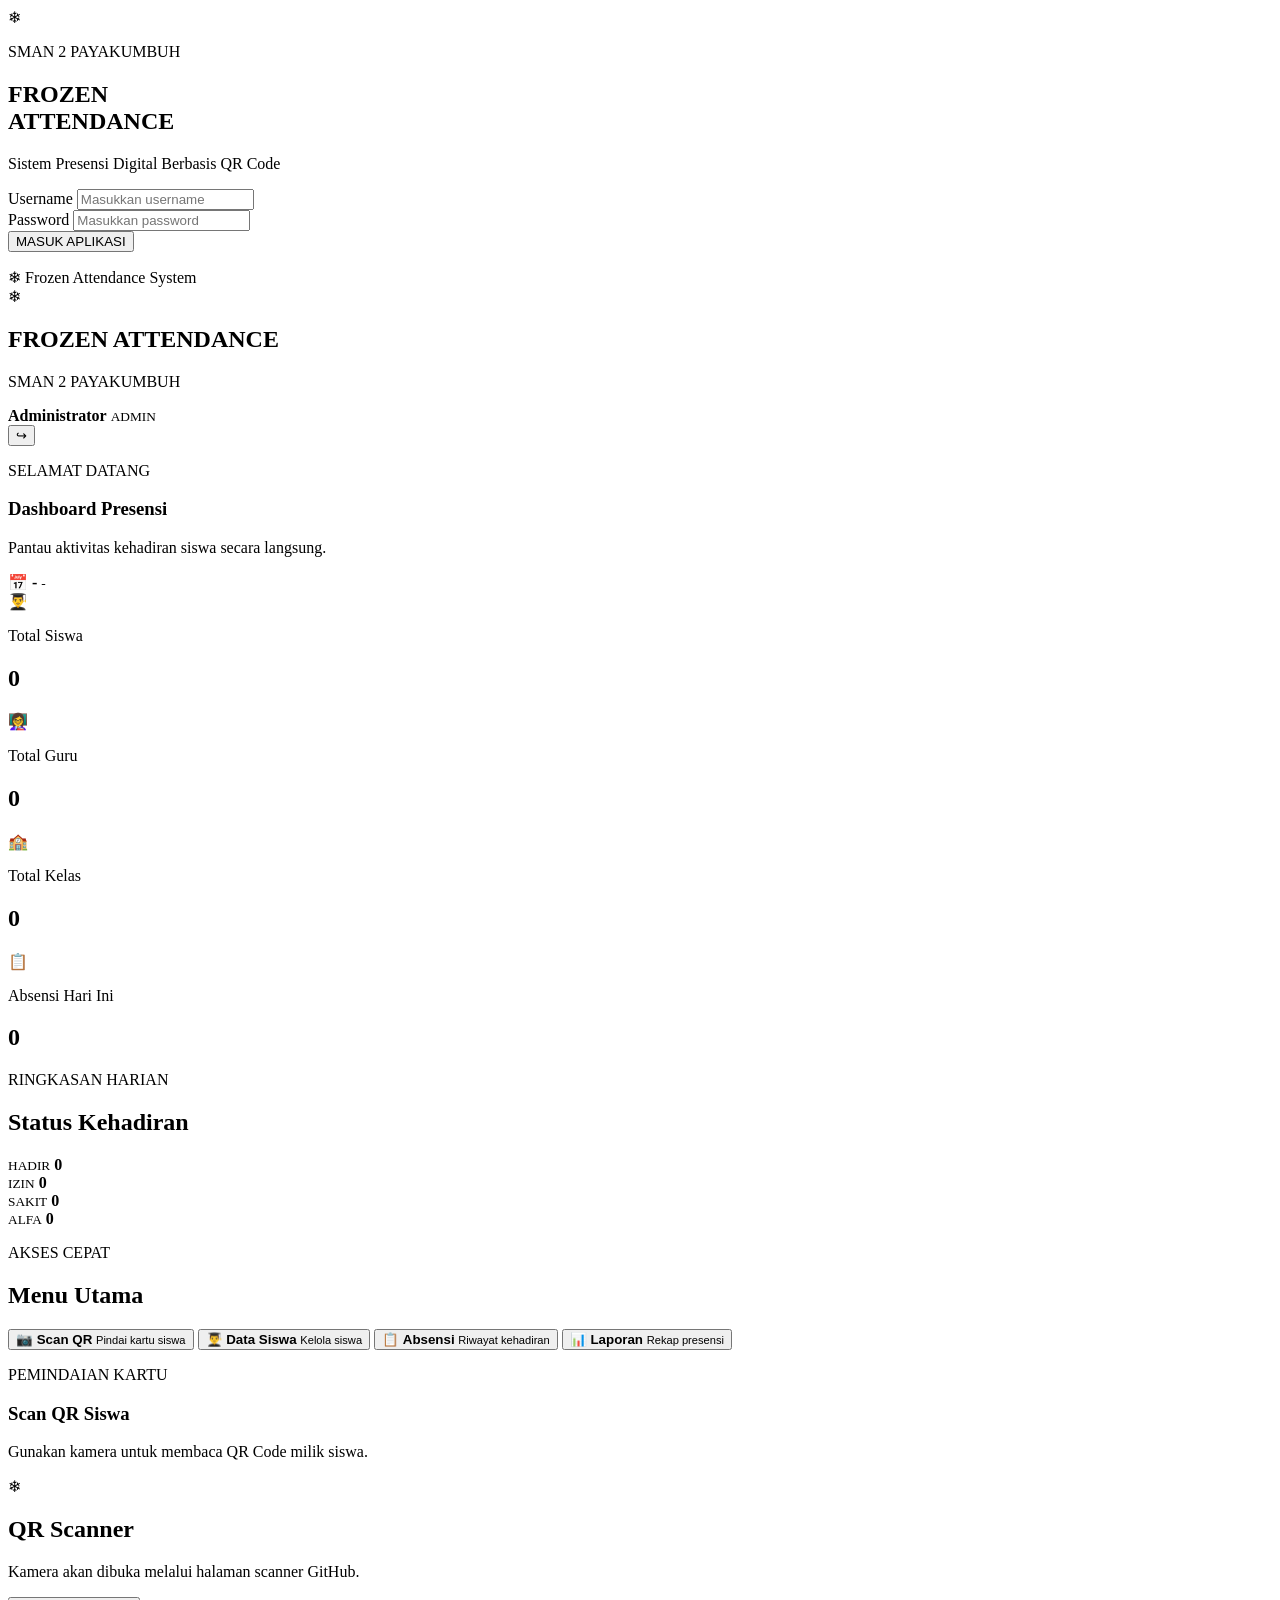
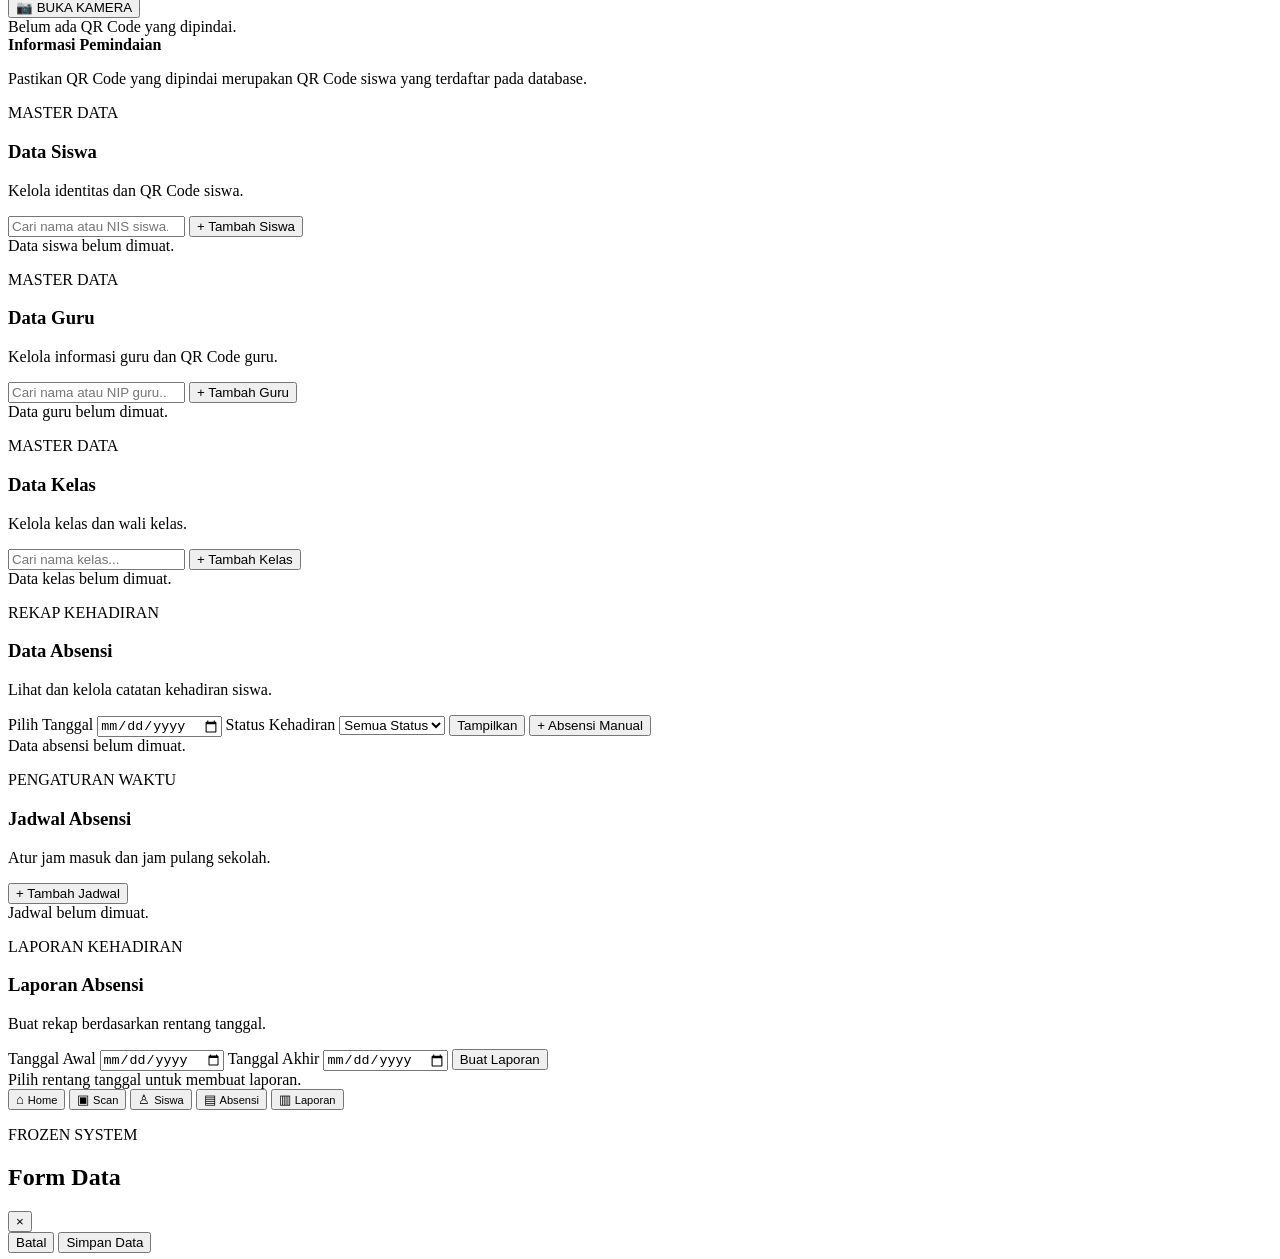
==== index.html @ 05273013 "Add initial HTML structure for Frozen Attendance app This is the initial commit for the Frozen Atten" ====
<!DOCTYPE html>
<html lang="id">
<head>
  <meta charset="UTF-8">
  <meta name="viewport" content="width=device-width, initial-scale=1.0">
  <meta name="theme-color" content="#07182b">
  <meta name="description" content="Frozen Attendance - Sistem Presensi QR SMAN 2 Payakumbuh">
  <title>Frozen Attendance | SMAN 2 Payakumbuh</title>

  <link rel="stylesheet" href="style.css">
</head>

<body>

  <div class="snow-layer" id="snowLayer"></div>

  <!-- LOGIN -->
  <section id="loginPage" class="login-page">
    <div class="login-card">

      <div class="logo-ice">❄</div>

      <p class="school-label">SMAN 2 PAYAKUMBUH</p>
      <h1>FROZEN<br>ATTENDANCE</h1>
      <p class="login-description">
        Sistem Presensi Digital Berbasis QR Code
      </p>

      <form id="loginForm">
        <div class="form-group">
          <label for="username">Username</label>
          <input
            type="text"
            id="username"
            placeholder="Masukkan username"
            autocomplete="username"
            required
          >
        </div>

        <div class="form-group">
          <label for="password">Password</label>
          <input
            type="password"
            id="password"
            placeholder="Masukkan password"
            autocomplete="current-password"
            required
          >
        </div>

        <button type="submit" class="btn-primary" id="loginButton">
          MASUK APLIKASI
        </button>

        <p id="loginMessage" class="message"></p>
      </form>

      <div class="login-footer">
        <span>❄</span> Frozen Attendance System
      </div>

    </div>
  </section>


  <!-- APLIKASI UTAMA -->
  <section id="appPage" class="app-page hidden">

    <!-- HEADER -->
    <header class="top-header">
      <div class="brand">
        <div class="brand-icon">❄</div>
        <div>
          <h2>FROZEN ATTENDANCE</h2>
          <p>SMAN 2 PAYAKUMBUH</p>
        </div>
      </div>

      <div class="profile-area">
        <div class="profile-info">
          <strong id="profileName">Administrator</strong>
          <small id="profileRole">ADMIN</small>
        </div>
        <button class="logout-button" id="logoutButton" title="Keluar">
          ↪
        </button>
      </div>
    </header>


    <!-- CONTENT -->
    <main class="main-content">

      <!-- DASHBOARD -->
      <section class="page-section active" id="page-dashboard">

        <div class="welcome-section">
          <div>
            <p class="eyebrow">SELAMAT DATANG</p>
            <h1>Dashboard Presensi</h1>
            <p class="muted">
              Pantau aktivitas kehadiran siswa secara langsung.
            </p>
          </div>

          <div class="date-card">
            <span>📅</span>
            <strong id="currentDate">-</strong>
            <small id="currentClock">-</small>
          </div>
        </div>


        <div class="stats-grid">

          <article class="stat-card">
            <div class="stat-icon">👨‍🎓</div>
            <div>
              <p>Total Siswa</p>
              <h2 id="totalStudents">0</h2>
            </div>
          </article>

          <article class="stat-card">
            <div class="stat-icon">👩‍🏫</div>
            <div>
              <p>Total Guru</p>
              <h2 id="totalTeachers">0</h2>
            </div>
          </article>

          <article class="stat-card">
            <div class="stat-icon">🏫</div>
            <div>
              <p>Total Kelas</p>
              <h2 id="totalClasses">0</h2>
            </div>
          </article>

          <article class="stat-card">
            <div class="stat-icon">📋</div>
            <div>
              <p>Absensi Hari Ini</p>
              <h2 id="totalAttendance">0</h2>
            </div>
          </article>

        </div>


        <div class="section-heading">
          <div>
            <p class="eyebrow">RINGKASAN HARIAN</p>
            <h2>Status Kehadiran</h2>
          </div>
        </div>

        <div class="attendance-summary">

          <div class="summary-item">
            <span class="status-dot hadir"></span>
            <div>
              <small>HADIR</small>
              <strong id="countHadir">0</strong>
            </div>
          </div>

          <div class="summary-item">
            <span class="status-dot izin"></span>
            <div>
              <small>IZIN</small>
              <strong id="countIzin">0</strong>
            </div>
          </div>

          <div class="summary-item">
            <span class="status-dot sakit"></span>
            <div>
              <small>SAKIT</small>
              <strong id="countSakit">0</strong>
            </div>
          </div>

          <div class="summary-item">
            <span class="status-dot alfa"></span>
            <div>
              <small>ALFA</small>
              <strong id="countAlfa">0</strong>
            </div>
          </div>

        </div>


        <div class="quick-actions">
          <div class="section-heading">
            <div>
              <p class="eyebrow">AKSES CEPAT</p>
              <h2>Menu Utama</h2>
            </div>
          </div>

          <div class="quick-grid">
            <button class="quick-card" data-page="scan">
              <span>📷</span>
              <strong>Scan QR</strong>
              <small>Pindai kartu siswa</small>
            </button>

            <button class="quick-card" data-page="students">
              <span>👨‍🎓</span>
              <strong>Data Siswa</strong>
              <small>Kelola siswa</small>
            </button>

            <button class="quick-card" data-page="attendance">
              <span>📋</span>
              <strong>Absensi</strong>
              <small>Riwayat kehadiran</small>
            </button>

            <button class="quick-card" data-page="reports">
              <span>📊</span>
              <strong>Laporan</strong>
              <small>Rekap presensi</small>
            </button>
          </div>
        </div>

      </section>


      <!-- SCAN QR -->
      <section class="page-section" id="page-scan">

        <div class="page-title">
          <p class="eyebrow">PEMINDAIAN KARTU</p>
          <h1>Scan QR Siswa</h1>
          <p class="muted">
            Gunakan kamera untuk membaca QR Code milik siswa.
          </p>
        </div>

        <div class="scanner-card">

          <div class="scanner-icon">❄</div>

          <h2>QR Scanner</h2>
          <p>
            Kamera akan dibuka melalui halaman scanner GitHub.
          </p>

          <button class="btn-primary" id="openScannerButton">
            📷 BUKA KAMERA
          </button>

          <div id="scanResult" class="scan-result">
            Belum ada QR Code yang dipindai.
          </div>

        </div>

        <div class="info-card">
          <strong>Informasi Pemindaian</strong>
          <p>
            Pastikan QR Code yang dipindai merupakan QR Code siswa
            yang terdaftar pada database.
          </p>
        </div>

      </section>


      <!-- DATA SISWA -->
      <section class="page-section" id="page-students">

        <div class="page-title">
          <p class="eyebrow">MASTER DATA</p>
          <h1>Data Siswa</h1>
          <p class="muted">Kelola identitas dan QR Code siswa.</p>
        </div>

        <div class="toolbar">
          <input
            type="search"
            id="studentSearch"
            placeholder="Cari nama atau NIS siswa..."
          >

          <button class="btn-primary" id="addStudentButton">
            + Tambah Siswa
          </button>
        </div>

        <div id="studentList" class="data-list">
          <div class="empty-state">Data siswa belum dimuat.</div>
        </div>

      </section>


      <!-- DATA GURU -->
      <section class="page-section" id="page-teachers">

        <div class="page-title">
          <p class="eyebrow">MASTER DATA</p>
          <h1>Data Guru</h1>
          <p class="muted">Kelola informasi guru dan QR Code guru.</p>
        </div>

        <div class="toolbar">
          <input
            type="search"
            id="teacherSearch"
            placeholder="Cari nama atau NIP guru..."
          >

          <button class="btn-primary" id="addTeacherButton">
            + Tambah Guru
          </button>
        </div>

        <div id="teacherList" class="data-list">
          <div class="empty-state">Data guru belum dimuat.</div>
        </div>

      </section>


      <!-- DATA KELAS -->
      <section class="page-section" id="page-classes">

        <div class="page-title">
          <p class="eyebrow">MASTER DATA</p>
          <h1>Data Kelas</h1>
          <p class="muted">Kelola kelas dan wali kelas.</p>
        </div>

        <div class="toolbar">
          <input
            type="search"
            id="classSearch"
            placeholder="Cari nama kelas..."
          >

          <button class="btn-primary" id="addClassButton">
            + Tambah Kelas
          </button>
        </div>

        <div id="classList" class="data-list">
          <div class="empty-state">Data kelas belum dimuat.</div>
        </div>

      </section>


      <!-- ABSENSI -->
      <section class="page-section" id="page-attendance">

        <div class="page-title">
          <p class="eyebrow">REKAP KEHADIRAN</p>
          <h1>Data Absensi</h1>
          <p class="muted">Lihat dan kelola catatan kehadiran siswa.</p>
        </div>

        <div class="filter-card">
          <label for="attendanceDate">Pilih Tanggal</label>
          <input type="date" id="attendanceDate">

          <label for="attendanceStatus">Status Kehadiran</label>
          <select id="attendanceStatus">
            <option value="">Semua Status</option>
            <option value="HADIR">HADIR</option>
            <option value="IZIN">IZIN</option>
            <option value="SAKIT">SAKIT</option>
            <option value="ALFA">ALFA</option>
          </select>

          <button class="btn-primary" id="filterAttendanceButton">
            Tampilkan
          </button>

          <button class="btn-secondary" id="manualAttendanceButton">
            + Absensi Manual
          </button>
        </div>

        <div id="attendanceList" class="data-list">
          <div class="empty-state">Data absensi belum dimuat.</div>
        </div>

      </section>


      <!-- JADWAL -->
      <section class="page-section" id="page-schedules">

        <div class="page-title">
          <p class="eyebrow">PENGATURAN WAKTU</p>
          <h1>Jadwal Absensi</h1>
          <p class="muted">Atur jam masuk dan jam pulang sekolah.</p>
        </div>

        <div class="toolbar">
          <button class="btn-primary" id="addScheduleButton">
            + Tambah Jadwal
          </button>
        </div>

        <div id="scheduleList" class="data-list">
          <div class="empty-state">Jadwal belum dimuat.</div>
        </div>

      </section>


      <!-- LAPORAN -->
      <section class="page-section" id="page-reports">

        <div class="page-title">
          <p class="eyebrow">LAPORAN KEHADIRAN</p>
          <h1>Laporan Absensi</h1>
          <p class="muted">Buat rekap berdasarkan rentang tanggal.</p>
        </div>

        <div class="filter-card">
          <label for="reportStart">Tanggal Awal</label>
          <input type="date" id="reportStart">

          <label for="reportEnd">Tanggal Akhir</label>
          <input type="date" id="reportEnd">

          <button class="btn-primary" id="generateReportButton">
            Buat Laporan
          </button>
        </div>

        <div id="reportSummary" class="report-summary"></div>

        <div id="reportList" class="data-list">
          <div class="empty-state">Pilih rentang tanggal untuk membuat laporan.</div>
        </div>

      </section>

    </main>


    <!-- NAVIGASI BAWAH -->
    <nav class="bottom-nav">

      <button class="nav-item active" data-page="dashboard">
        <span>⌂</span>
        <small>Home</small>
      </button>

      <button class="nav-item" data-page="scan">
        <span>▣</span>
        <small>Scan</small>
      </button>

      <button class="nav-item" data-page="students">
        <span>♙</span>
        <small>Siswa</small>
      </button>

      <button class="nav-item" data-page="attendance">
        <span>▤</span>
        <small>Absensi</small>
      </button>

      <button class="nav-item" data-page="reports">
        <span>▥</span>
        <small>Laporan</small>
      </button>

    </nav>

  </section>


  <!-- MODAL FORM -->
  <div id="formModal" class="modal hidden">
    <div class="modal-card">

      <div class="modal-header">
        <div>
          <p class="eyebrow">FROZEN SYSTEM</p>
          <h2 id="modalTitle">Form Data</h2>
        </div>

        <button type="button" class="modal-close" id="closeModalButton">
          ×
        </button>
      </div>

      <form id="dynamicForm">
        <div id="modalFields"></div>

        <div class="modal-actions">
          <button type="button" class="btn-secondary" id="cancelModalButton">
            Batal
          </button>

          <button type="submit" class="btn-primary" id="saveModalButton">
            Simpan Data
          </button>
        </div>
      </form>

    </div>
  </div>


  <!-- NOTIFIKASI -->
  <div id="toast" class="toast"></div>


  <!-- JAVASCRIPT -->
  <script src="javascript.js"></script>

</body>
</html>
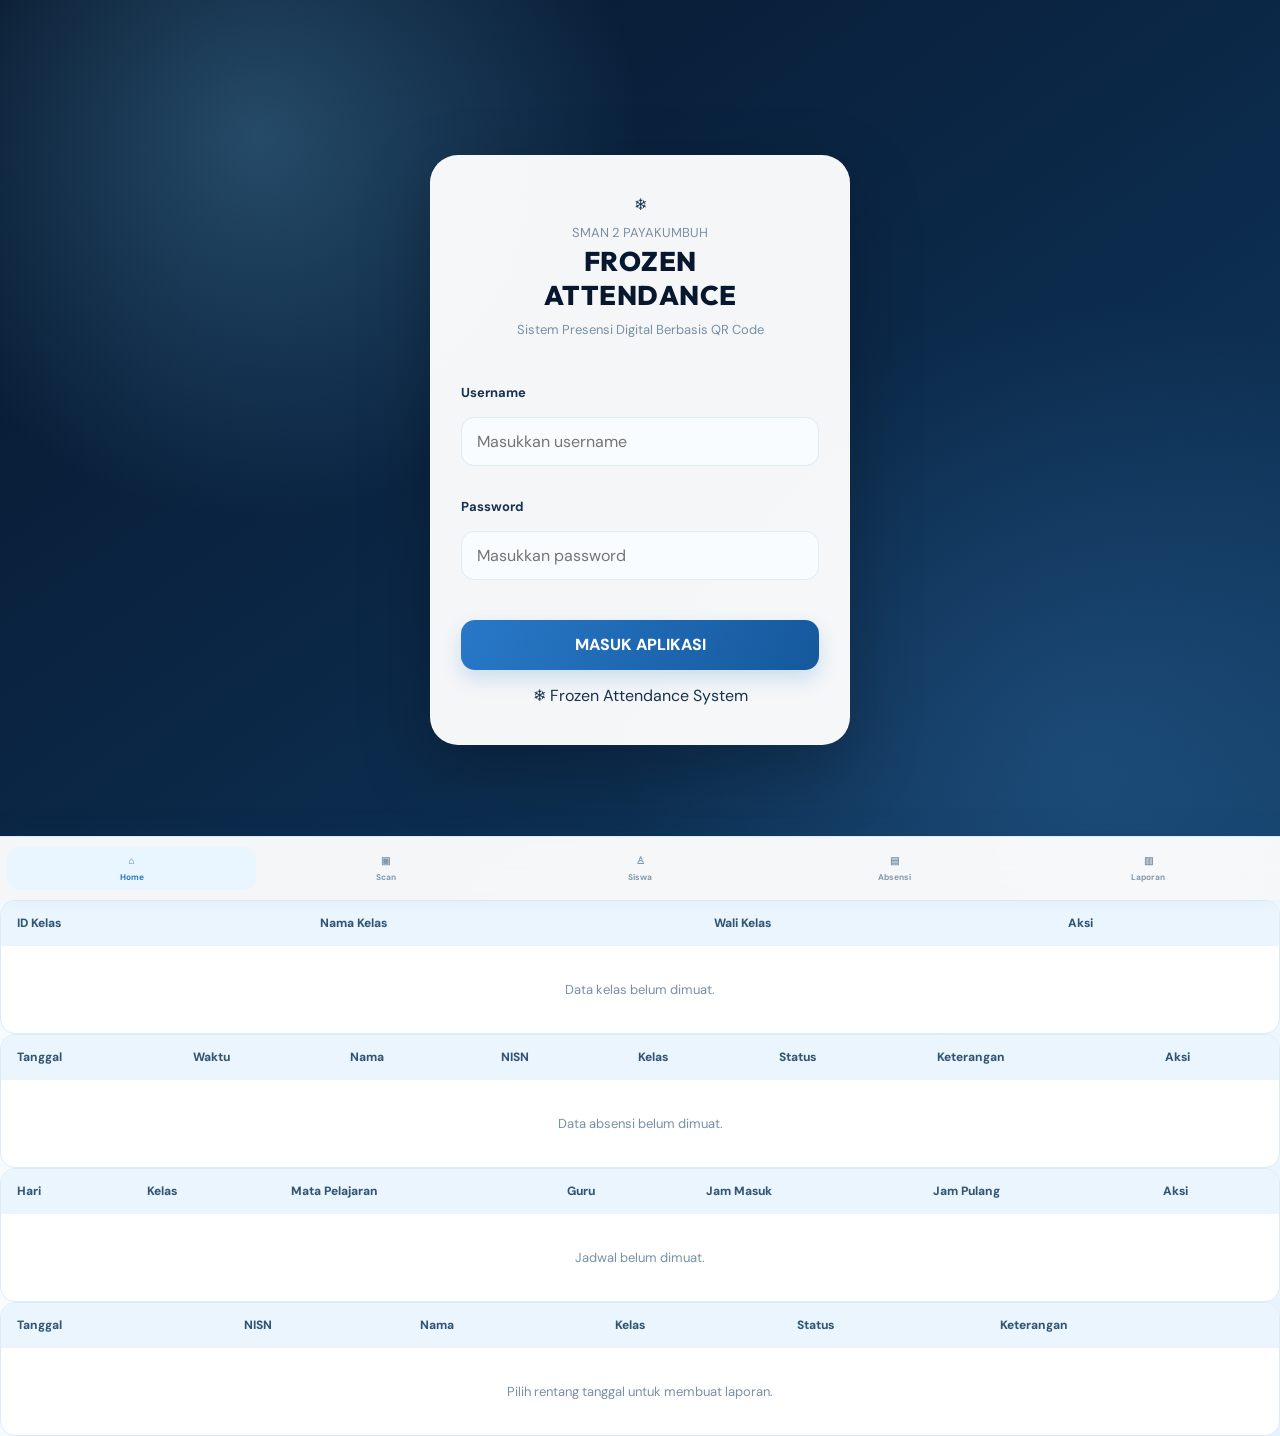
==== commit 25ae6e5b: "Refactor HTML structure for student and teacher data" ====
--- a/index.html
+++ b/index.html
@@ -294,155 +294,132 @@
           </button>
         </div>
 
-        <div id="studentList" class="data-list">
-          <div class="empty-state">Data siswa belum dimuat.</div>
-        </div>
-
-      </section>
-
-
-      <!-- DATA GURU -->
-      <section class="page-section" id="page-teachers">
-
-        <div class="page-title">
-          <p class="eyebrow">MASTER DATA</p>
-          <h1>Data Guru</h1>
-          <p class="muted">Kelola informasi guru dan QR Code guru.</p>
-        </div>
-
-        <div class="toolbar">
-          <input
-            type="search"
-            id="teacherSearch"
-            placeholder="Cari nama atau NIP guru..."
-          >
-
-          <button class="btn-primary" id="addTeacherButton">
-            + Tambah Guru
-          </button>
-        </div>
-
-        <div id="teacherList" class="data-list">
-          <div class="empty-state">Data guru belum dimuat.</div>
-        </div>
-
-      </section>
-
-
-      <!-- DATA KELAS -->
-      <section class="page-section" id="page-classes">
-
-        <div class="page-title">
-          <p class="eyebrow">MASTER DATA</p>
-          <h1>Data Kelas</h1>
-          <p class="muted">Kelola kelas dan wali kelas.</p>
-        </div>
-
-        <div class="toolbar">
-          <input
-            type="search"
-            id="classSearch"
-            placeholder="Cari nama kelas..."
-          >
-
-          <button class="btn-primary" id="addClassButton">
-            + Tambah Kelas
-          </button>
-        </div>
-
-        <div id="classList" class="data-list">
-          <div class="empty-state">Data kelas belum dimuat.</div>
-        </div>
-
-      </section>
-
-
-      <!-- ABSENSI -->
-      <section class="page-section" id="page-attendance">
-
-        <div class="page-title">
-          <p class="eyebrow">REKAP KEHADIRAN</p>
-          <h1>Data Absensi</h1>
-          <p class="muted">Lihat dan kelola catatan kehadiran siswa.</p>
-        </div>
-
-        <div class="filter-card">
-          <label for="attendanceDate">Pilih Tanggal</label>
-          <input type="date" id="attendanceDate">
-
-          <label for="attendanceStatus">Status Kehadiran</label>
-          <select id="attendanceStatus">
-            <option value="">Semua Status</option>
-            <option value="HADIR">HADIR</option>
-            <option value="IZIN">IZIN</option>
-            <option value="SAKIT">SAKIT</option>
-            <option value="ALFA">ALFA</option>
-          </select>
-
-          <button class="btn-primary" id="filterAttendanceButton">
-            Tampilkan
-          </button>
-
-          <button class="btn-secondary" id="manualAttendanceButton">
-            + Absensi Manual
-          </button>
-        </div>
-
-        <div id="attendanceList" class="data-list">
-          <div class="empty-state">Data absensi belum dimuat.</div>
-        </div>
-
-      </section>
-
-
-      <!-- JADWAL -->
-      <section class="page-section" id="page-schedules">
-
-        <div class="page-title">
-          <p class="eyebrow">PENGATURAN WAKTU</p>
-          <h1>Jadwal Absensi</h1>
-          <p class="muted">Atur jam masuk dan jam pulang sekolah.</p>
-        </div>
-
-        <div class="toolbar">
-          <button class="btn-primary" id="addScheduleButton">
-            + Tambah Jadwal
-          </button>
-        </div>
-
-        <div id="scheduleList" class="data-list">
-          <div class="empty-state">Jadwal belum dimuat.</div>
-        </div>
-
-      </section>
-
-
-      <!-- LAPORAN -->
-      <section class="page-section" id="page-reports">
-
-        <div class="page-title">
-          <p class="eyebrow">LAPORAN KEHADIRAN</p>
-          <h1>Laporan Absensi</h1>
-          <p class="muted">Buat rekap berdasarkan rentang tanggal.</p>
-        </div>
-
-        <div class="filter-card">
-          <label for="reportStart">Tanggal Awal</label>
-          <input type="date" id="reportStart">
-
-          <label for="reportEnd">Tanggal Akhir</label>
-          <input type="date" id="reportEnd">
-
-          <button class="btn-primary" id="generateReportButton">
-            Buat Laporan
-          </button>
-        </div>
-
-        <div id="reportSummary" class="report-summary"></div>
-
-        <div id="reportList" class="data-list">
-          <div class="empty-state">Pilih rentang tanggal untuk membuat laporan.</div>
-        </div>
+        <div class="table-container">
+  <table>
+    <thead>
+      <tr>
+        <th>NISN</th>
+        <th>Nama Siswa</th>
+        <th>Kelas</th>
+        <th>Jenis Kelamin</th>
+        <th>QR</th>
+        <th>Aksi</th>
+      </tr>
+    </thead>
+    <tbody id="studentList">
+      <tr><td colspan="6" class="empty-state">Data siswa belum dimuat.</td></tr>
+    </tbody>
+  </table>
+</div>
+
+      </section>
+
+
+      <!-- teacherList -->
+      <div class="table-container">
+  <table>
+    <thead>
+      <tr>
+        <th>NIP</th>
+        <th>Nama Guru</th>
+        <th>Jabatan</th>
+        <th>QR</th>
+        <th>Aksi</th>
+      </tr>
+    </thead>
+    <tbody id="teacherList">
+      <tr><td colspan="5" class="empty-state">Data guru belum dimuat.</td></tr>
+    </tbody>
+  </table>
+</div>
+
+      </section>
+
+
+      <!-- classlist -->
+      <div class="table-container">
+  <table>
+    <thead>
+      <tr>
+        <th>ID Kelas</th>
+        <th>Nama Kelas</th>
+        <th>Wali Kelas</th>
+        <th>Aksi</th>
+      </tr>
+    </thead>
+    <tbody id="classList">
+      <tr><td colspan="4" class="empty-state">Data kelas belum dimuat.</td></tr>
+    </tbody>
+  </table>
+</div>
+      </section>
+
+
+      <!-- attendanceList -->
+      <div class="table-container">
+  <table>
+    <thead>
+      <tr>
+        <th>Tanggal</th>
+        <th>Waktu</th>
+        <th>Nama</th>
+        <th>NISN</th>
+        <th>Kelas</th>
+        <th>Status</th>
+        <th>Keterangan</th>
+        <th>Aksi</th>
+      </tr>
+    </thead>
+    <tbody id="attendanceList">
+      <tr><td colspan="8" class="empty-state">Data absensi belum dimuat.</td></tr>
+    </tbody>
+  </table>
+</div>
+
+      </section>
+
+
+      <!-- scheduleList -->
+      <div class="table-container">
+  <table>
+    <thead>
+      <tr>
+        <th>Hari</th>
+        <th>Kelas</th>
+        <th>Mata Pelajaran</th>
+        <th>Guru</th>
+        <th>Jam Masuk</th>
+        <th>Jam Pulang</th>
+        <th>Aksi</th>
+      </tr>
+    </thead>
+    <tbody id="scheduleList">
+      <tr><td colspan="7" class="empty-state">Jadwal belum dimuat.</td></tr>
+    </tbody>
+  </table>
+</div>
+
+      </section>
+
+
+      <!-- reportList -->
+      <div class="table-container">
+  <table>
+    <thead>
+      <tr>
+        <th>Tanggal</th>
+        <th>NISN</th>
+        <th>Nama</th>
+        <th>Kelas</th>
+        <th>Status</th>
+        <th>Keterangan</th>
+      </tr>
+    </thead>
+    <tbody id="reportList">
+      <tr><td colspan="6" class="empty-state">Pilih rentang tanggal untuk membuat laporan.</td></tr>
+    </tbody>
+  </table>
+</div>
 
       </section>
 
--- a/style.css
+++ b/style.css
@@ -0,0 +1,917 @@
+
+/* =========================================
+   FROZEN ATTENDANCE
+   Main Stylesheet
+   Theme: Ice Blue & Navy
+========================================= */
+
+@import url('https://fonts.googleapis.com/css2?family=DM+Sans:wght@400;500;600;700;800&family=Outfit:wght@400;500;600;700;800&display=swap');
+
+:root {
+  --navy: #07172d;
+  --navy-light: #102b4a;
+  --blue: #2878c8;
+  --blue-dark: #15599c;
+  --ice: #eaf6ff;
+  --ice-light: #f5faff;
+  --cyan: #8bdcff;
+  --white: #ffffff;
+  --text: #17324e;
+  --muted: #7890a8;
+  --border: #dcebf7;
+  --danger: #d95368;
+  --warning: #e5a53a;
+  --shadow: 0 12px 35px rgba(22, 75, 120, .10);
+  --radius: 20px;
+}
+
+* {
+  margin: 0;
+  padding: 0;
+  box-sizing: border-box;
+}
+
+html {
+  scroll-behavior: smooth;
+}
+
+body {
+  min-height: 100vh;
+  font-family: 'DM Sans', sans-serif;
+  color: var(--text);
+  background:
+    radial-gradient(circle at 10% 5%, rgba(139,220,255,.35), transparent 30%),
+    linear-gradient(145deg, #eaf6ff, #f8fcff 55%, #e5f3ff);
+}
+
+button,
+input,
+select,
+textarea {
+  font: inherit;
+}
+
+button {
+  cursor: pointer;
+}
+
+button:disabled {
+  cursor: not-allowed;
+  opacity: .6;
+}
+
+a {
+  color: inherit;
+  text-decoration: none;
+}
+
+/* SCROLLBAR */
+
+::-webkit-scrollbar {
+  width: 7px;
+  height: 7px;
+}
+
+::-webkit-scrollbar-track {
+  background: #edf6fd;
+}
+
+::-webkit-scrollbar-thumb {
+  background: #a8cde9;
+  border-radius: 20px;
+}
+
+/* LOGIN PAGE */
+
+#loginPage {
+  min-height: 100vh;
+  display: flex;
+  align-items: center;
+  justify-content: center;
+  padding: 25px;
+  background:
+    radial-gradient(circle at 20% 15%, rgba(125,214,255,.25), transparent 30%),
+    radial-gradient(circle at 85% 85%, rgba(63,133,204,.25), transparent 35%),
+    linear-gradient(145deg, #06162c, #0c2b4c 60%, #123e65);
+}
+
+.login-container,
+.login-card {
+  width: 100%;
+  max-width: 420px;
+  padding: 38px 30px;
+  border: 1px solid rgba(255,255,255,.2);
+  border-radius: 28px;
+  background: rgba(255,255,255,.96);
+  box-shadow: 0 25px 70px rgba(0,0,0,.25);
+  text-align: center;
+}
+
+.login-logo {
+  width: 78px;
+  height: 78px;
+  display: flex;
+  align-items: center;
+  justify-content: center;
+  margin: 0 auto 20px;
+  border-radius: 24px;
+  color: #fff;
+  font-size: 35px;
+  background: linear-gradient(145deg, #8bdcff, #2878c8);
+  box-shadow: 0 12px 25px rgba(40,120,200,.25);
+}
+
+.login-card h1,
+.login-container h1 {
+  color: var(--navy);
+  font-family: 'Outfit', sans-serif;
+  font-size: 27px;
+  font-weight: 800;
+  letter-spacing: .5px;
+}
+
+.login-card p,
+.login-container p {
+  margin-top: 8px;
+  color: var(--muted);
+  font-size: 13px;
+  line-height: 1.6;
+}
+
+#loginForm {
+  margin-top: 28px;
+  text-align: left;
+}
+
+#loginForm label {
+  display: block;
+  margin: 15px 0 8px;
+  color: var(--text);
+  font-size: 13px;
+  font-weight: 700;
+}
+
+#loginForm input {
+  width: 100%;
+  height: 49px;
+  padding: 0 15px;
+  border: 1px solid var(--border);
+  border-radius: 13px;
+  outline: none;
+  color: var(--text);
+  background: #f8fcff;
+  transition: .2s;
+}
+
+#loginForm input:focus,
+.form-group input:focus,
+.form-group select:focus,
+.form-group textarea:focus {
+  border-color: var(--blue);
+  box-shadow: 0 0 0 3px rgba(40,120,200,.10);
+}
+
+#loginButton {
+  width: 100%;
+  min-height: 50px;
+  margin-top: 23px;
+  border: none;
+  border-radius: 14px;
+  color: white;
+  font-weight: 800;
+  background: linear-gradient(110deg, #2878c8, #15599c);
+  box-shadow: 0 9px 20px rgba(40,120,200,.2);
+}
+
+#loginButton:hover {
+  filter: brightness(1.08);
+  transform: translateY(-1px);
+}
+
+#loginMessage {
+  margin-top: 15px;
+  color: var(--danger);
+  font-size: 13px;
+}
+
+/* MAIN APPLICATION */
+
+#appPage {
+  min-height: 100vh;
+  display: none;
+}
+
+#appPage.active {
+  display: block;
+}
+
+.top-header {
+  position: sticky;
+  top: 0;
+  z-index: 50;
+  display: flex;
+  align-items: center;
+  justify-content: space-between;
+  gap: 15px;
+  padding: 17px 5%;
+  color: white;
+  background: linear-gradient(110deg, #07172d, #123c63);
+  box-shadow: 0 5px 20px rgba(5,25,48,.15);
+}
+
+.top-header h1 {
+  font-family: 'Outfit', sans-serif;
+  font-size: 21px;
+  font-weight: 800;
+  letter-spacing: .8px;
+}
+
+.top-header p {
+  margin-top: 3px;
+  color: #b9dcf7;
+  font-size: 11px;
+}
+
+.top-header button {
+  padding: 10px 16px;
+  border: 1px solid rgba(255,255,255,.2);
+  border-radius: 12px;
+  color: white;
+  background: rgba(255,255,255,.1);
+  font-size: 12px;
+  font-weight: 700;
+}
+
+.main-content {
+  width: 100%;
+  max-width: 1250px;
+  min-height: calc(100vh - 75px);
+  margin: auto;
+  padding: 30px 25px 110px;
+}
+
+/* PAGE VISIBILITY */
+
+.page-section {
+  display: none;
+  animation: pageEnter .3s ease;
+}
+
+.page-section.active {
+  display: block;
+}
+
+@keyframes pageEnter {
+  from {
+    opacity: 0;
+    transform: translateY(8px);
+  }
+  to {
+    opacity: 1;
+    transform: translateY(0);
+  }
+}
+
+/* PAGE HEADINGS */
+
+.page-heading {
+  display: flex;
+  align-items: center;
+  justify-content: space-between;
+  flex-wrap: wrap;
+  gap: 15px;
+  margin-bottom: 25px;
+}
+
+.page-heading h2 {
+  color: var(--navy);
+  font-family: 'Outfit', sans-serif;
+  font-size: 25px;
+  font-weight: 800;
+}
+
+.page-heading p {
+  margin-top: 5px;
+  color: var(--muted);
+  font-size: 13px;
+}
+
+/* DASHBOARD CARDS */
+
+.stats-grid,
+.dashboard-grid {
+  display: grid;
+  grid-template-columns: repeat(4, minmax(0, 1fr));
+  gap: 17px;
+  margin-bottom: 25px;
+}
+
+.stat-card,
+.dashboard-card {
+  position: relative;
+  overflow: hidden;
+  min-height: 135px;
+  padding: 22px;
+  border: 1px solid var(--border);
+  border-radius: var(--radius);
+  background: rgba(255,255,255,.92);
+  box-shadow: var(--shadow);
+}
+
+.stat-card::after {
+  position: absolute;
+  right: -25px;
+  bottom: -35px;
+  width: 100px;
+  height: 100px;
+  border-radius: 50%;
+  background: rgba(139,220,255,.18);
+  content: "";
+}
+
+.stat-card .stat-icon {
+  width: 40px;
+  height: 40px;
+  display: flex;
+  align-items: center;
+  justify-content: center;
+  margin-bottom: 15px;
+  border-radius: 13px;
+  color: var(--blue);
+  background: var(--ice);
+  font-size: 20px;
+}
+
+.stat-card h3 {
+  color: var(--muted);
+  font-size: 12px;
+  font-weight: 600;
+}
+
+.stat-card .stat-value {
+  margin-top: 7px;
+  color: var(--navy);
+  font-family: 'Outfit', sans-serif;
+  font-size: 29px;
+  font-weight: 800;
+}
+
+.dashboard-card h3 {
+  margin-bottom: 15px;
+  color: var(--navy);
+  font-family: 'Outfit', sans-serif;
+  font-size: 17px;
+}
+
+/* GENERAL CARDS */
+
+.card,
+.content-card,
+.panel {
+  margin-bottom: 20px;
+  padding: 23px;
+  border: 1px solid var(--border);
+  border-radius: var(--radius);
+  background: rgba(255,255,255,.94);
+  box-shadow: var(--shadow);
+}
+
+.card h3,
+.content-card h3,
+.panel h3 {
+  margin-bottom: 15px;
+  color: var(--navy);
+  font-family: 'Outfit', sans-serif;
+  font-size: 17px;
+}
+
+/* BUTTONS */
+
+.btn,
+button.primary,
+.primary-btn {
+  min-height: 42px;
+  padding: 10px 17px;
+  border: none;
+  border-radius: 12px;
+  color: white;
+  background: linear-gradient(110deg, #2878c8, #15599c);
+  font-size: 13px;
+  font-weight: 700;
+  transition: .2s;
+}
+
+.btn:hover,
+button.primary:hover,
+.primary-btn:hover {
+  transform: translateY(-2px);
+  box-shadow: 0 7px 17px rgba(40,120,200,.2);
+}
+
+.btn-secondary,
+.secondary-btn {
+  min-height: 42px;
+  padding: 10px 16px;
+  border: 1px solid var(--border);
+  border-radius: 12px;
+  color: var(--blue-dark);
+  background: #f1f8ff;
+  font-size: 13px;
+  font-weight: 700;
+}
+
+.btn-danger,
+.danger-btn {
+  min-height: 38px;
+  padding: 8px 13px;
+  border: none;
+  border-radius: 10px;
+  color: white;
+  background: var(--danger);
+  font-size: 12px;
+  font-weight: 700;
+}
+
+.btn-small {
+  min-height: 33px;
+  padding: 7px 11px;
+  font-size: 11px;
+}
+
+/* SEARCH AND TOOLBAR */
+
+.toolbar,
+.table-toolbar {
+  display: flex;
+  align-items: center;
+  justify-content: space-between;
+  flex-wrap: wrap;
+  gap: 12px;
+  margin-bottom: 18px;
+}
+
+.search-box,
+.toolbar input {
+  width: 100%;
+  max-width: 320px;
+  min-height: 43px;
+  padding: 0 14px;
+  border: 1px solid var(--border);
+  border-radius: 12px;
+  outline: none;
+  background: white;
+}
+
+.search-box:focus,
+.toolbar input:focus {
+  border-color: var(--blue);
+}
+
+/* TABLES */
+
+.table-container,
+.table-wrapper {
+  width: 100%;
+  overflow-x: auto;
+  border: 1px solid var(--border);
+  border-radius: 15px;
+  background: white;
+}
+
+table {
+  width: 100%;
+  border-collapse: collapse;
+  white-space: nowrap;
+  font-size: 13px;
+}
+
+thead {
+  color: #315574;
+  background: #eaf5fd;
+}
+
+th {
+  padding: 14px 16px;
+  text-align: left;
+  font-size: 12px;
+  font-weight: 800;
+}
+
+td {
+  padding: 13px 16px;
+  border-top: 1px solid #edf3f8;
+  color: #405a73;
+}
+
+tbody tr:hover {
+  background: #f7fbff;
+}
+
+/* STATUS LABELS */
+
+.badge,
+.status-badge {
+  display: inline-flex;
+  align-items: center;
+  justify-content: center;
+  padding: 6px 10px;
+  border-radius: 30px;
+  font-size: 11px;
+  font-weight: 800;
+}
+
+.hadir,
+.status-hadir {
+  color: #1764a4;
+  background: #e2f2ff;
+}
+
+.izin,
+.status-izin {
+  color: #94620e;
+  background: #fff3d8;
+}
+
+.sakit,
+.status-sakit {
+  color: #7050a0;
+  background: #f0e9ff;
+}
+
+.alfa,
+.status-alfa {
+  color: #b43c50;
+  background: #ffe8ec;
+}
+
+/* FORMS */
+
+.form-group {
+  display: flex;
+  flex-direction: column;
+  gap: 8px;
+  margin-bottom: 17px;
+}
+
+.form-group label {
+  color: var(--text);
+  font-size: 13px;
+  font-weight: 700;
+}
+
+.form-group input,
+.form-group select,
+.form-group textarea,
+#dynamicForm input,
+#dynamicForm select,
+#dynamicForm textarea {
+  width: 100%;
+  min-height: 44px;
+  padding: 11px 13px;
+  border: 1px solid var(--border);
+  border-radius: 11px;
+  outline: none;
+  color: var(--text);
+  background: #fbfdff;
+}
+
+.form-group textarea,
+#dynamicForm textarea {
+  min-height: 90px;
+  resize: vertical;
+}
+
+#dynamicForm {
+  display: grid;
+  grid-template-columns: repeat(2, minmax(0, 1fr));
+  gap: 14px;
+}
+
+#dynamicForm label {
+  display: block;
+  margin-bottom: 7px;
+  color: var(--text);
+  font-size: 12px;
+  font-weight: 700;
+}
+
+#dynamicForm button {
+  grid-column: 1 / -1;
+}
+
+/* MODAL */
+
+#formModal {
+  position: fixed;
+  inset: 0;
+  z-index: 100;
+  display: none;
+  align-items: center;
+  justify-content: center;
+  padding: 18px;
+  background: rgba(3,18,36,.65);
+  backdrop-filter: blur(5px);
+}
+
+#formModal.show,
+#formModal.active {
+  display: flex;
+}
+
+.modal-content,
+.modal-card {
+  width: 100%;
+  max-width: 520px;
+  max-height: 88vh;
+  overflow-y: auto;
+  padding: 25px;
+  border: 1px solid var(--border);
+  border-radius: 22px;
+  background: white;
+  box-shadow: 0 25px 70px rgba(0,0,0,.25);
+  animation: pageEnter .25s ease;
+}
+
+.modal-content h2,
+.modal-card h2 {
+  margin-bottom: 20px;
+  color: var(--navy);
+  font-family: 'Outfit', sans-serif;
+  font-size: 21px;
+}
+
+/* SCANNER PAGE */
+
+.scanner-container {
+  width: 100%;
+  max-width: 600px;
+  margin: 0 auto;
+  padding: 20px;
+  border: 1px solid var(--border);
+  border-radius: 22px;
+  background: white;
+  box-shadow: var(--shadow);
+  text-align: center;
+}
+
+#reader,
+#qr-reader {
+  width: 100%;
+  overflow: hidden;
+  border-radius: 16px;
+}
+
+.scanner-container p {
+  margin: 12px 0;
+  color: var(--muted);
+  font-size: 13px;
+}
+
+/* EMPTY STATE */
+
+.empty-state {
+  padding: 35px 15px;
+  color: var(--muted);
+  text-align: center;
+  font-size: 13px;
+}
+
+/* TOAST */
+
+#toast {
+  position: fixed;
+  right: 22px;
+  bottom: 95px;
+  z-index: 200;
+  max-width: calc(100% - 44px);
+  padding: 14px 19px;
+  border: 1px solid rgba(255,255,255,.15);
+  border-radius: 13px;
+  color: white;
+  background: #102b4a;
+  box-shadow: 0 10px 30px rgba(0,0,0,.2);
+  font-size: 13px;
+  opacity: 0;
+  pointer-events: none;
+  transform: translateY(15px);
+  transition: .25s;
+}
+
+#toast.show {
+  opacity: 1;
+  transform: translateY(0);
+}
+
+/* BOTTOM NAVIGATION */
+
+.bottom-nav {
+  position: fixed;
+  right: 0;
+  bottom: 0;
+  left: 0;
+  z-index: 60;
+  display: flex;
+  align-items: center;
+  justify-content: space-around;
+  gap: 5px;
+  padding: 10px 7px calc(10px + env(safe-area-inset-bottom));
+  border-top: 1px solid #dcebf7;
+  background: rgba(255,255,255,.96);
+  box-shadow: 0 -7px 25px rgba(20,70,110,.08);
+  backdrop-filter: blur(15px);
+}
+
+.bottom-nav button,
+.bottom-nav a {
+  min-width: 0;
+  flex: 1;
+  display: flex;
+  flex-direction: column;
+  align-items: center;
+  justify-content: center;
+  gap: 5px;
+  padding: 7px 3px;
+  border: none;
+  border-radius: 12px;
+  color: #8298ad;
+  background: transparent;
+  font-size: 10px;
+  font-weight: 700;
+}
+
+.bottom-nav button.active,
+.bottom-nav a.active {
+  color: var(--blue);
+  background: #eaf6ff;
+}
+
+.bottom-nav .nav-icon {
+  font-size: 19px;
+}
+
+/* UTILITY */
+
+.hidden {
+  display: none !important;
+}
+
+.text-muted {
+  color: var(--muted);
+}
+
+.text-center {
+  text-align: center;
+}
+
+.mt-10 {
+  margin-top: 10px;
+}
+
+.mt-20 {
+  margin-top: 20px;
+}
+
+.flex {
+  display: flex;
+}
+
+.flex-between {
+  display: flex;
+  align-items: center;
+  justify-content: space-between;
+  gap: 12px;
+}
+
+/* TABLET */
+
+@media (max-width: 900px) {
+  .stats-grid,
+  .dashboard-grid {
+    grid-template-columns: repeat(2, minmax(0, 1fr));
+  }
+
+  .main-content {
+    padding: 25px 18px 110px;
+  }
+}
+
+/* MOBILE */
+
+@media (max-width: 600px) {
+  body {
+    font-size: 14px;
+  }
+
+  #loginPage {
+    padding: 18px;
+  }
+
+  .login-container,
+  .login-card {
+    padding: 30px 22px;
+    border-radius: 23px;
+  }
+
+  .top-header {
+    padding: 14px 17px;
+  }
+
+  .top-header h1 {
+    font-size: 18px;
+  }
+
+  .main-content {
+    padding: 22px 14px 115px;
+  }
+
+  .page-heading {
+    align-items: flex-start;
+    flex-direction: column;
+  }
+
+  .page-heading h2 {
+    font-size: 22px;
+  }
+
+  .stats-grid,
+  .dashboard-grid {
+    grid-template-columns: repeat(2, minmax(0, 1fr));
+    gap: 11px;
+  }
+
+  .stat-card,
+  .dashboard-card {
+    min-height: 120px;
+    padding: 16px;
+    border-radius: 16px;
+  }
+
+  .stat-card .stat-value {
+    font-size: 25px;
+  }
+
+  .card,
+  .content-card,
+  .panel {
+    padding: 17px;
+    border-radius: 17px;
+  }
+
+  .toolbar,
+  .table-toolbar {
+    align-items: stretch;
+    flex-direction: column;
+  }
+
+  .search-box,
+  .toolbar input {
+    max-width: none;
+  }
+
+  #dynamicForm {
+    grid-template-columns: 1fr;
+  }
+
+  #dynamicForm button {
+    grid-column: auto;
+  }
+
+  .modal-content,
+  .modal-card {
+    padding: 20px;
+    border-radius: 18px;
+  }
+
+  .bottom-nav {
+    padding-top: 9px;
+  }
+
+  .bottom-nav button,
+  .bottom-nav a {
+    font-size: 9px;
+  }
+
+  #toast {
+    right: 14px;
+    bottom: 90px;
+    max-width: calc(100% - 28px);
+  }
+}
+
+/* SMALL MOBILE */
+
+@media (max-width: 360px) {
+  .stats-grid,
+  .dashboard-grid {
+    grid-template-columns: 1fr;
+  }
+
+  .top-header h1 {
+    font-size: 16px;
+  }
+
+  .bottom-nav button,
+  .bottom-nav a {
+    font-size: 8px;
+  }
+}
